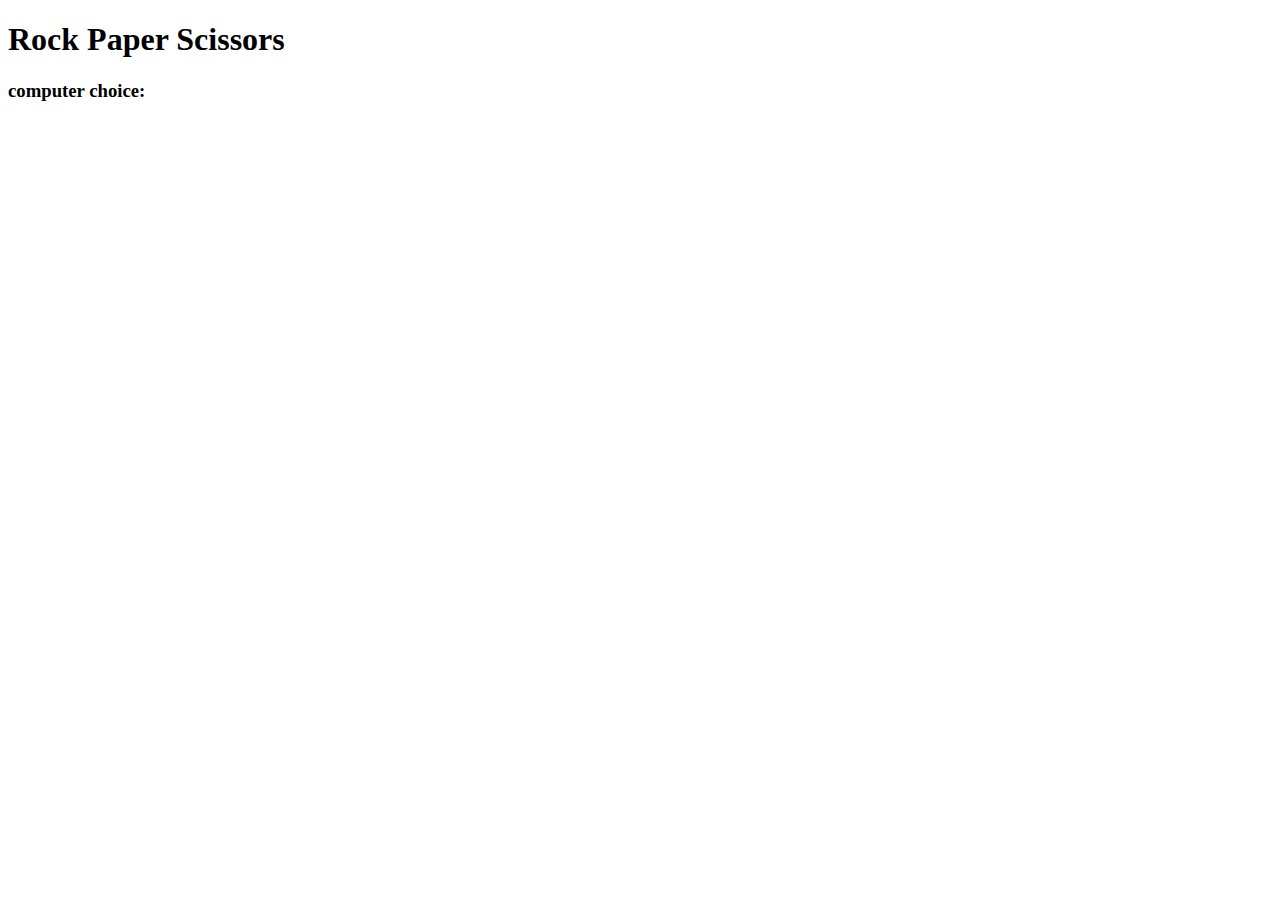
==== index.html @ 4d6fea7c "index file the computerRandomChoice is finished" ====
<!DOCTYPE html>
<html lang="en">

<head>
    <meta charset="UTF-8">
    <meta name="viewport" content="width=device-width, initial-scale=1.0">
    <title>Document</title>
</head>

<body>
    <h1> Rock Paper Scissors</h1>
    <h3 class="">
        computer choice:
    </h3>



    <script>
        function getComputerChoice() {
            // get a random number 
            const computerRandom = Math.floor(Math.random() * 3)
            console.log(computerRandom);

            // make the value as 'choice'

            let choice

            if (computerRandom === 0) {
                choice = 'paper'
            } else if (computerRandom === 1) {
                choice = 'rock'
            } else if (computerRandom === 2) {
                choice = 'scissors'
            }

            console.log(choice);
            return choice // return the choice as well

        }
        getComputerChoice()
    </script>
</body>

</html>
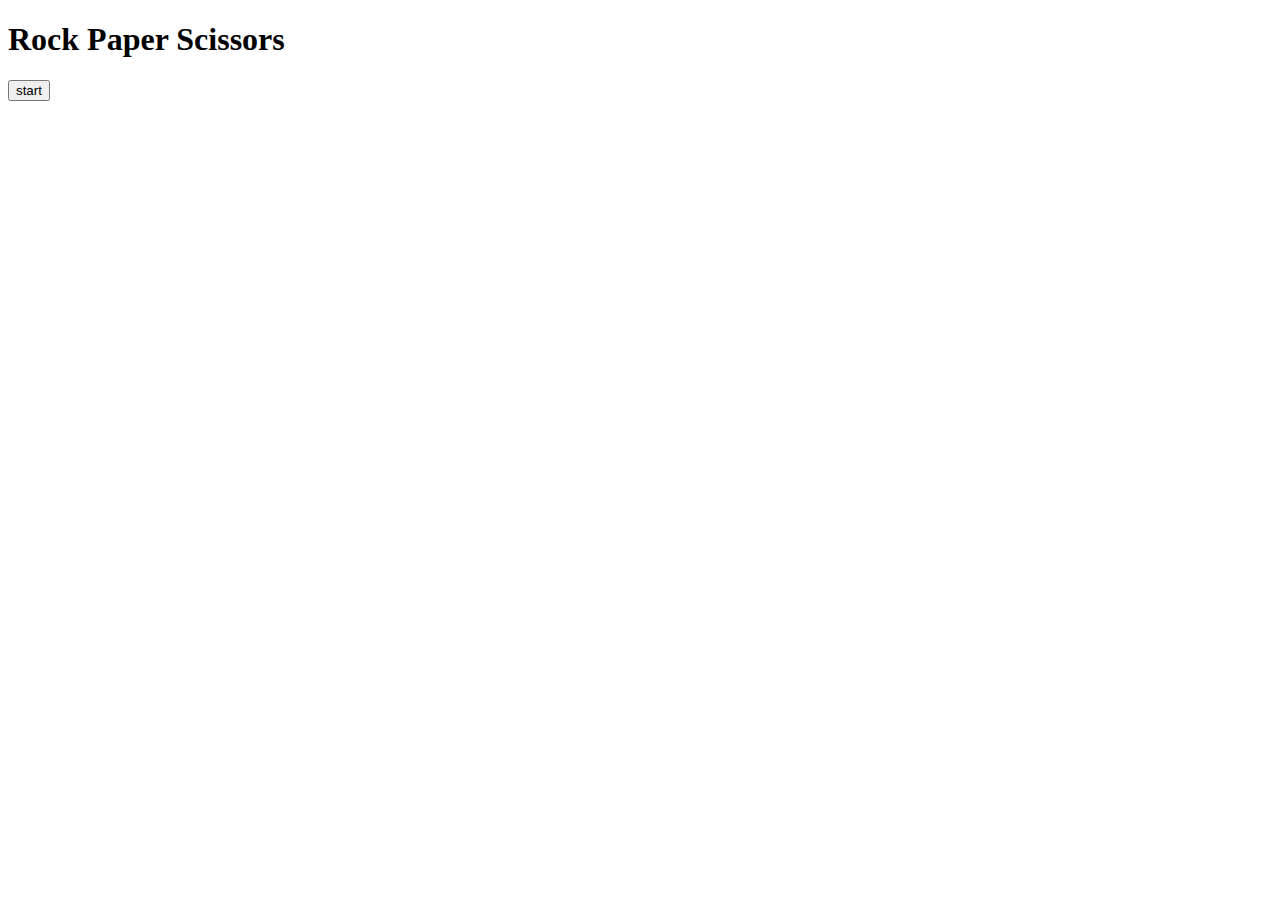
==== commit 270c7a93: "add a styles.css file" ====
--- a/index.html
+++ b/index.html
@@ -5,40 +5,18 @@
     <meta charset="UTF-8">
     <meta name="viewport" content="width=device-width, initial-scale=1.0">
     <title>Document</title>
+    <link rel="preconnect" href="https://fonts.googleapis.com">
+    <link rel="preconnect" href="https://fonts.gstatic.com" crossorigin>
+    <link href="https://fonts.googleapis.com/css2?family=Playwrite+DE+VA+Guides&display=swap" rel="stylesheet">
+    <link rel="stylesheet" href="styles.css">
 </head>
 
 <body>
-    <h1> Rock Paper Scissors</h1>
-    <h3 class="">
-        computer choice:
-    </h3>
-
-
-
-    <script>
-        function getComputerChoice() {
-            // get a random number 
-            const computerRandom = Math.floor(Math.random() * 3)
-            console.log(computerRandom);
-
-            // make the value as 'choice'
-
-            let choice
-
-            if (computerRandom === 0) {
-                choice = 'paper'
-            } else if (computerRandom === 1) {
-                choice = 'rock'
-            } else if (computerRandom === 2) {
-                choice = 'scissors'
-            }
-
-            console.log(choice);
-            return choice // return the choice as well
-
-        }
-        getComputerChoice()
-    </script>
+    <h1 class="heading"> Rock Paper Scissors</h1>
+    <button class="start">
+        start
+    </button>
+    <picture></picture>
 </body>
 
 </html>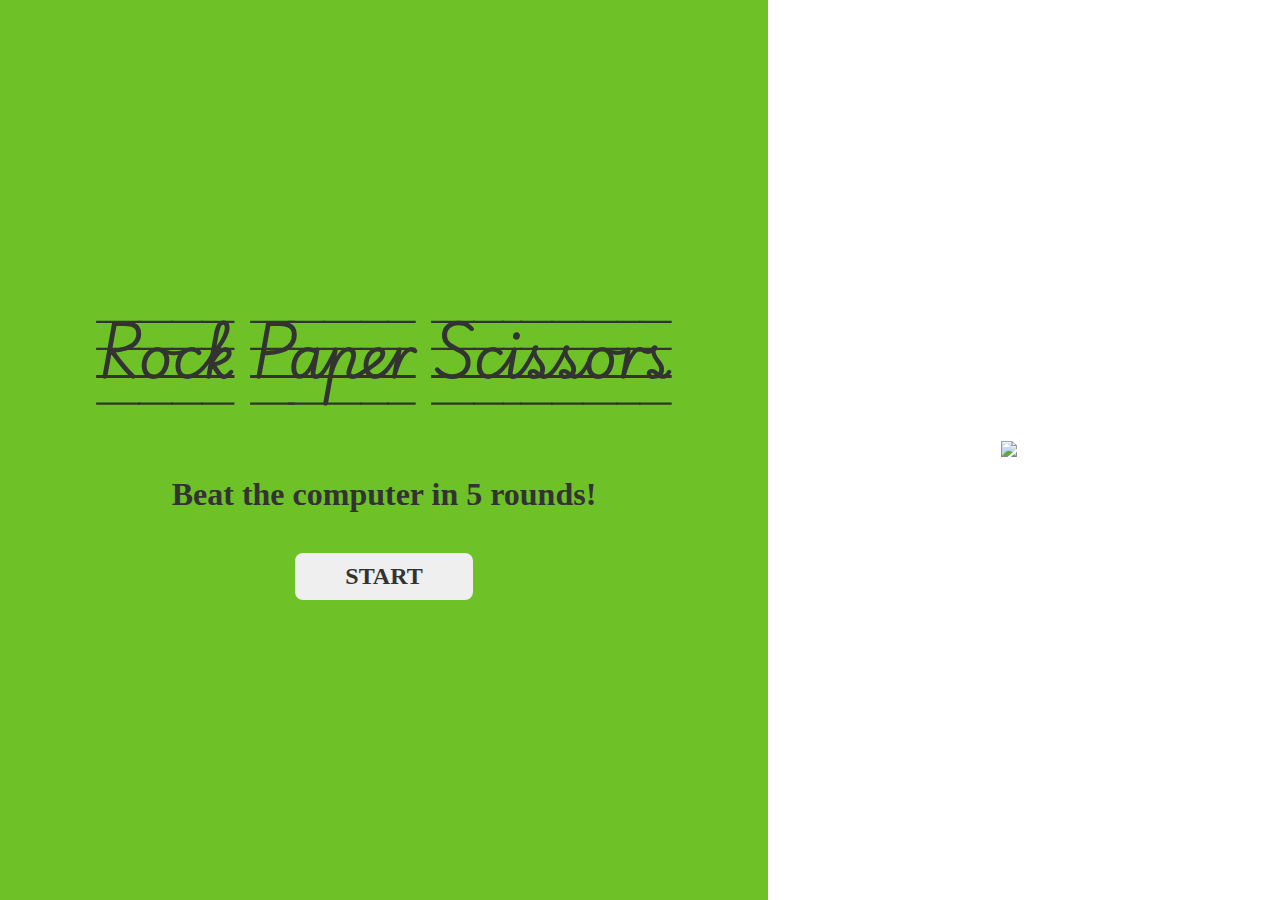
==== commit ab7722e9: "the loading page for the game is made: 6:4 and with a start button, but the typerwritter styles is s" ====
--- a/index.html
+++ b/index.html
@@ -12,11 +12,33 @@
 </head>
 
 <body>
-    <h1 class="heading"> Rock Paper Scissors</h1>
-    <button class="start">
-        start
-    </button>
-    <picture></picture>
+    <div class="left-section">
+
+        <h1 class="heading"> Rock Paper Scissors</h1>
+        <p class="intro">
+            Beat the computer in 5 rounds!
+        </p>
+        <button class="start">
+            START
+        </button>
+    </div>
+
+    <div class="right-section">
+        <img src="https://blogger.googleusercontent.com/img/b/R29vZ2xl/AVvXsEizQb-uhR2lvPNWzG-ubN3pK-qoEbb87nl8ZmmXnt6sY2OBcxRAh3racGtnnh5jsov2jzyvo2Dcpm9WyBC2cHZ_FYq_gsiKIRQ73VmGh-5bpyNVLvjD16p3qcfFXELDlWmekIm5fag0SKE/s500/janken_boys.png"
+            alt="a pic">
+    </div>
+
+    <script>
+        // ! ---- the loading page button ---- 1
+
+        const startButton = document.querySelector('.start')
+
+        startButton.addEventListener('click', function () {
+            window.location.href = 'game.html'
+        })
+    </script>
+
+
 </body>
 
 </html>--- a/styles.css
+++ b/styles.css
@@ -0,0 +1,85 @@
+body {
+    margin: 0;
+    display: flex;
+    /* Flexbox for horizontal layout */
+    height: 100vh;
+    /* Full viewport height */
+}
+
+.left-section {
+    flex: 6;
+    /* 6 parts of the width */
+    background-color: #6ec126;
+    /* Optional background color */
+    display: flex;
+    justify-content: center;
+    flex-direction: column;
+    /* Center content horizontally */
+    align-items: center;
+    /* Center content vertically */
+    color: white;
+    font-size: 2rem;
+}
+
+.heading {
+    font-family: 'Playwrite DE VA Guides', sans-serif;
+    font-size: 3.5rem;
+    color: #333;
+    /* Optional text color */
+    text-align: center;
+    /* Center the text */
+    margin-bottom: 40px;
+}
+
+.intro {
+
+    font-family: "Montserrat", serif;
+    font-optical-sizing: auto;
+    font-weight: 674;
+    font-size: 2rem;
+    margin-bottom: 40px;
+    color: #333;
+}
+
+.start {
+    font-family: "Montserrat", serif;
+    font-size: 1.5rem;
+    font-optical-sizing: auto;
+    font-weight: 674;
+    padding: 10px 50px;
+    margin-bottom: 40px;
+    color: #333;
+    border: none;
+    /* Remove default border */
+    border-radius: 0.5rem;
+    /* Optional rounded corners */
+    cursor: pointer;
+    /* Show pointer cursor on hover */
+    transition: background-color 0.3s, transform 0.2s;
+    /* Smooth transition for hover effects */
+
+}
+
+.start:hover {
+    color: white;
+    background-color: #000000;
+    /* Change background color on hover */
+    transform: scale(1.05);
+    /* Slightly enlarge the button on hover */
+}
+
+.start:active {
+    transform: scale(0.95);
+    /* Slightly shrink the button when clicked */
+}
+
+.right-section {
+    flex: 4;
+    /* 4 parts of the width */
+    display: flex;
+    justify-content: center;
+    /* Center content horizontally */
+    align-items: center;
+    /* Center content vertically */
+    color: white;
+}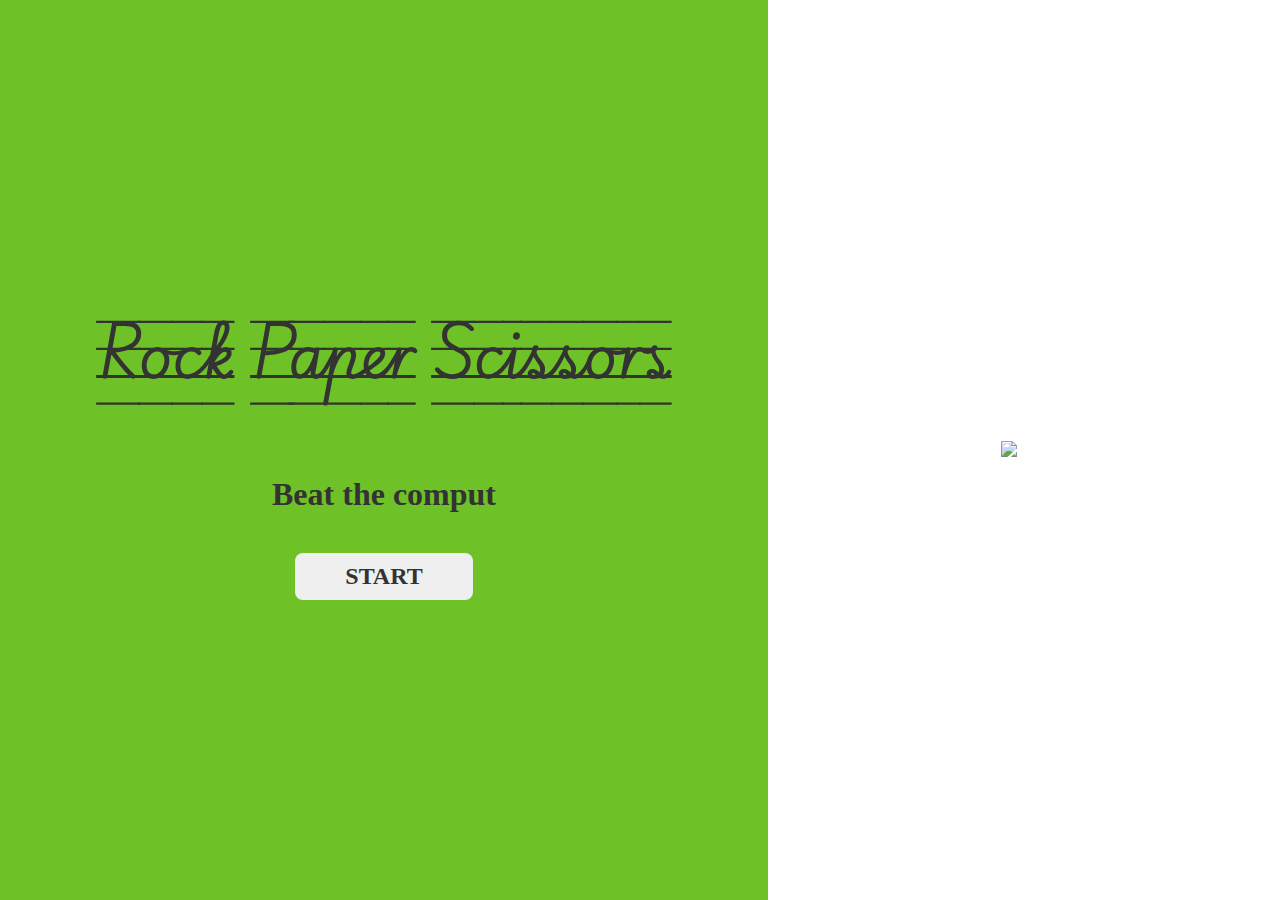
==== commit f00bd3a1: "the typewriter effect has been added by using js" ====
--- a/index.html
+++ b/index.html
@@ -16,7 +16,7 @@
 
         <h1 class="heading"> Rock Paper Scissors</h1>
         <p class="intro">
-            Beat the computer in 5 rounds!
+
         </p>
         <button class="start">
             START
@@ -30,12 +30,36 @@
 
     <script>
         // ! ---- the loading page button ---- 1
-
         const startButton = document.querySelector('.start')
 
         startButton.addEventListener('click', function () {
             window.location.href = 'game.html'
         })
+
+        // !--- make the intro para with a typewriter effect
+        const p = document.querySelector('.intro')
+        const text = 'Beat the computer in 5 rounds!'
+
+        function textTyingEffect(e, text, i = 0) {
+
+            // if call the function again, every times it starts with an empty string
+            if (i === 0) {
+                e.textContent = ""
+            }
+
+            e.textContent += text[i]
+
+
+            if (i === text.length - 1) {
+
+                return
+            }
+
+            setTimeout(() => textTyingEffect(e, text, i + 1), 50);
+
+        }
+
+        textTyingEffect(p, text)
     </script>
 
 
--- a/styles.css
+++ b/styles.css
@@ -68,6 +68,12 @@
     /* Slightly enlarge the button on hover */
 }
 
+img:hover {
+    transform: scale(1.2);
+    /* Slightly enlarge the button on hover */
+}
+
+
 .start:active {
     transform: scale(0.95);
     /* Slightly shrink the button when clicked */
